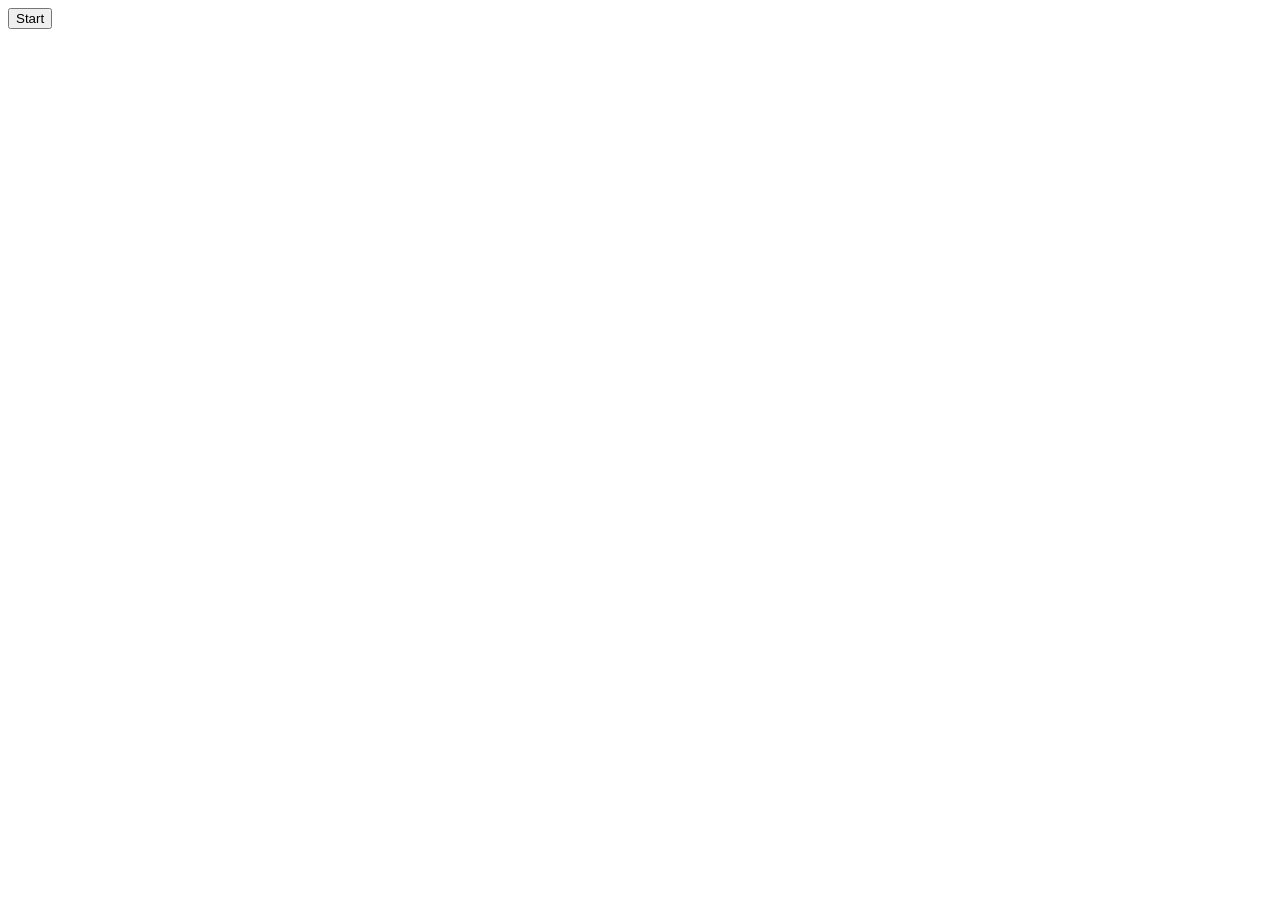
==== index.html @ 1a963737 "Init" ====
<html>
<head>
    <title>Test parallize</title>
    <script>
        const NR_WORKERS = 10

        let workers = Array(NR_WORKERS).fill(0)

        function log(message) {
            document.querySelector('body')
                .insertAdjacentHTML(
                    'beforeend',
                    `<div>${message}</div>`
                )
        }

        function show(message) {
            log(`worker is done: ${message.data}`)
            log(performance.now())
        }

        function startCalc() {
            log(performance.now())
            workers.forEach((w, i) => {
                w.addEventListener('message', show)
                w.postMessage('start')
                log(`start worker ${i}`)
            })
        }

        document.addEventListener('DOMContentLoaded', () => {
            workers = workers.map(_ => new Worker('workertest.js'))
            document.querySelector('button')
                .addEventListener('click', startCalc)
        })
    </script>
</head>
<body>
    <button>Start</button>
</body>
</html>
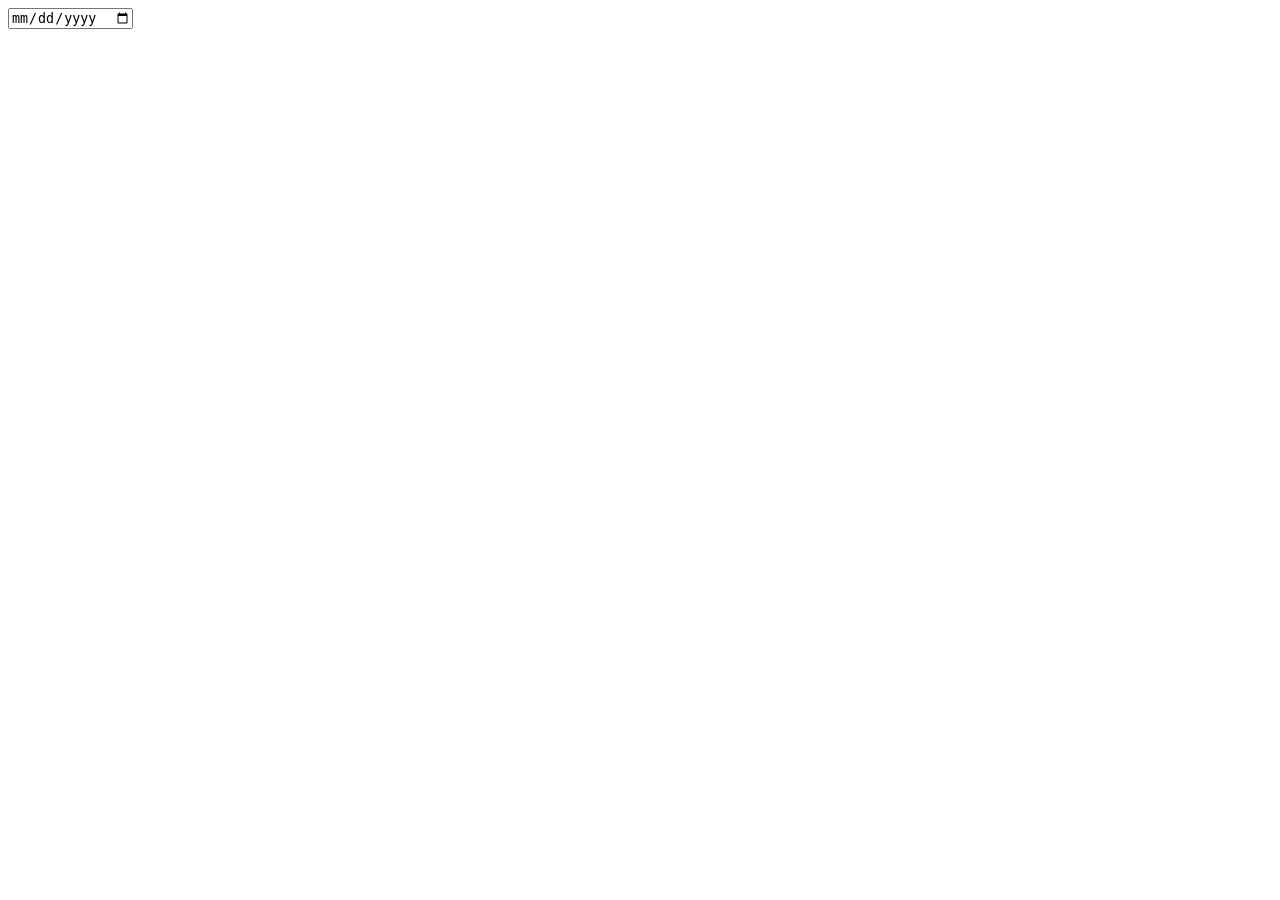
==== commit 8993e57d: "Remove test and previous work" ====
--- a/index.html
+++ b/index.html
@@ -1,41 +1,10 @@
 <html>
 <head>
-    <title>Test parallize</title>
-    <script>
-        const NR_WORKERS = 10
-
-        let workers = Array(NR_WORKERS).fill(0)
-
-        function log(message) {
-            document.querySelector('body')
-                .insertAdjacentHTML(
-                    'beforeend',
-                    `<div>${message}</div>`
-                )
-        }
-
-        function show(message) {
-            log(`worker is done: ${message.data}`)
-            log(performance.now())
-        }
-
-        function startCalc() {
-            log(performance.now())
-            workers.forEach((w, i) => {
-                w.addEventListener('message', show)
-                w.postMessage('start')
-                log(`start worker ${i}`)
-            })
-        }
-
-        document.addEventListener('DOMContentLoaded', () => {
-            workers = workers.map(_ => new Worker('workertest.js'))
-            document.querySelector('button')
-                .addEventListener('click', startCalc)
-        })
-    </script>
+    <title>Calender</title>
+    <script type="module" src="script.js"></script>
+    <link type="text/css" rel="stylesheet" href="style.css" />
 </head>
 <body>
-    <button>Start</button>
+    <input type="date" />
 </body>
 </html>
--- a/style.css
+++ b/style.css
@@ -0,0 +1,83 @@
+#spinner {
+    animation: spin-animation .5s linear infinite;
+    display: inline-block;
+    position: relative;
+    top: 1vmin;
+    font-size: 5vmin;
+}
+#spinner::after {
+    content: '◔';
+}
+@keyframes spin-animation {
+    0% {
+        transform: rotate(0deg);
+    }
+
+    100% {
+        transform: rotate(360deg);
+    }
+}
+
+.grid {
+    display: inline-grid;
+    grid-template: repeat(8, 1fr) / repeat(7, 1fr);
+    grid-gap: .2vmin;
+    width: auto;
+    margin: 6vmin;
+}
+
+.grid > div {
+    width: 10vmin;
+    height: 10vmin;
+    background-color: var(--main-color);
+    border: .3vmin inset var(--main-color);
+    border-radius: 3px;
+}
+
+.grid > div.tile_ {
+    border: none;
+}
+.grid > div.tile_date {
+    --main-color: black;
+    background-color: transparent;
+    display: flex;
+    justify-content: center;
+    align-items: center;
+    font-size: 7vmin;
+}
+.tile_0 {
+    --main-color: maroon;
+}
+.tile_1 {
+    --main-color: red;
+}
+.tile_2 {
+    --main-color: purple;
+}
+.tile_3 {
+    --main-color: fuchsia;
+}
+.tile_4 {
+    --main-color: green;
+}
+.tile_5 {
+    --main-color: lime;
+}
+.tile__ {
+    --main-color: olive;
+}
+.tile_6 {
+    --main-color: navy;
+}
+.tile_7 {
+    --main-color: blue;
+}
+.tile_8 {
+    --main-color: teal;
+}
+.tile_9 {
+    --main-color: aqua;
+}
+.tile_x {
+    --main-color: grey;
+}
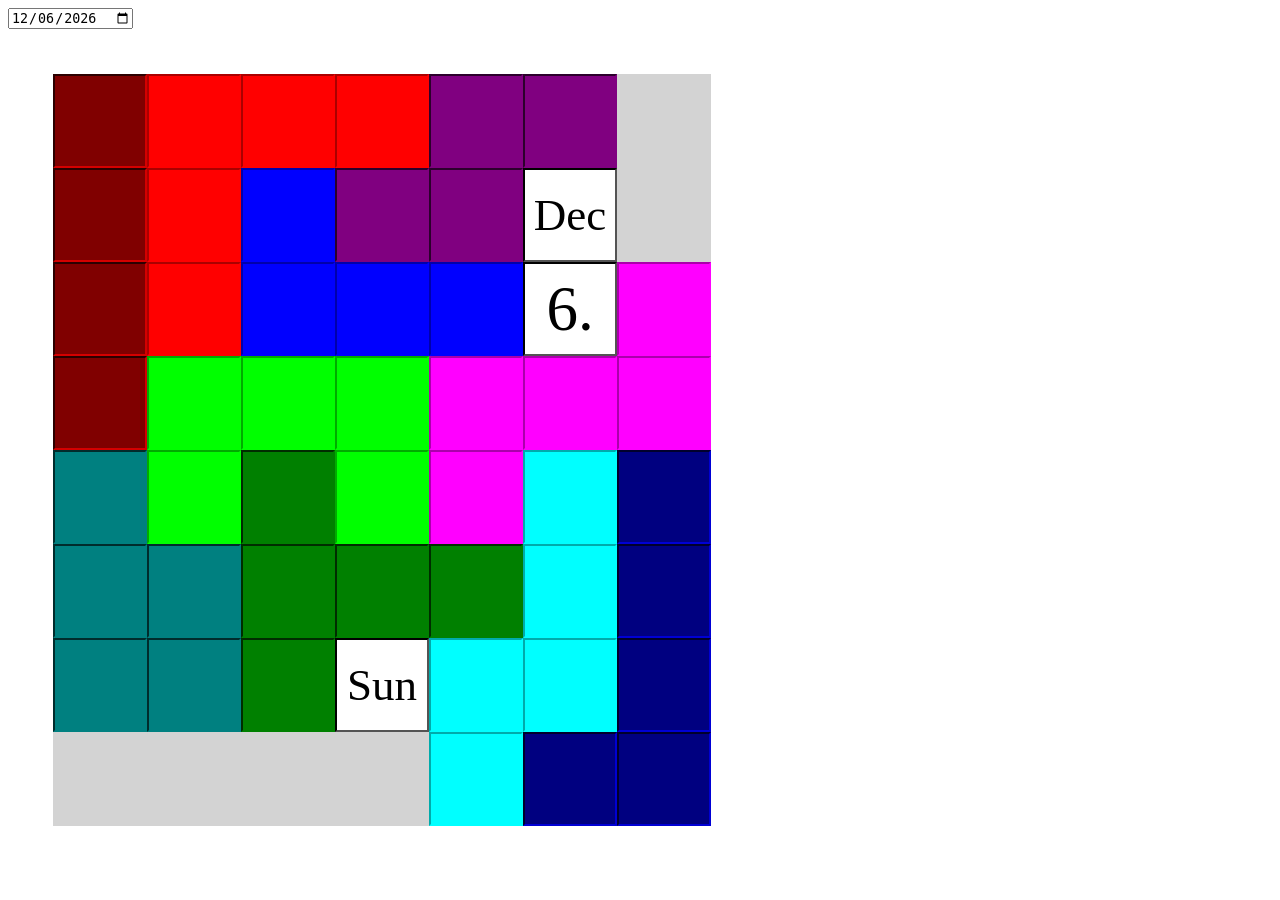
==== commit 0f88e1ea: "Läuft wieder" ====
--- a/index.html
+++ b/index.html
@@ -1,6 +1,6 @@
 <html>
 <head>
-    <title>Calender</title>
+    <title>Solve Tile Calendar</title>
     <script type="module" src="script.js"></script>
     <link type="text/css" rel="stylesheet" href="style.css" />
 </head>
--- a/style.css
+++ b/style.css
@@ -1,3 +1,7 @@
+input[type="date"] {
+    display: block
+}
+
 #spinner {
     animation: spin-animation .5s linear infinite;
     display: inline-block;
@@ -21,9 +25,9 @@
 .grid {
     display: inline-grid;
     grid-template: repeat(8, 1fr) / repeat(7, 1fr);
-    grid-gap: .2vmin;
+    /* grid-gap: 2vmin; */
     width: auto;
-    margin: 6vmin;
+    margin: 5vmin;
 }
 
 .grid > div {
@@ -31,11 +35,11 @@
     height: 10vmin;
     background-color: var(--main-color);
     border: .3vmin inset var(--main-color);
-    border-radius: 3px;
+    /* border-radius: 3px; */
 }
 
-.grid > div.tile_ {
-    border: none;
+.grid > div.tile_x {
+    border-style: solid;
 }
 .grid > div.tile_date {
     --main-color: black;
@@ -43,8 +47,17 @@
     display: flex;
     justify-content: center;
     align-items: center;
+    font-size: 5vmin;
+}
+.grid>div.tile_day {
+    --main-color: black;
+    background-color: transparent;
+    display: flex;
+    justify-content: center;
+    align-items: center;
     font-size: 7vmin;
 }
+
 .tile_0 {
     --main-color: maroon;
 }
@@ -79,5 +92,6 @@
     --main-color: aqua;
 }
 .tile_x {
-    --main-color: grey;
+    --main-color: #d3d3d3;
+    border: none;
 }
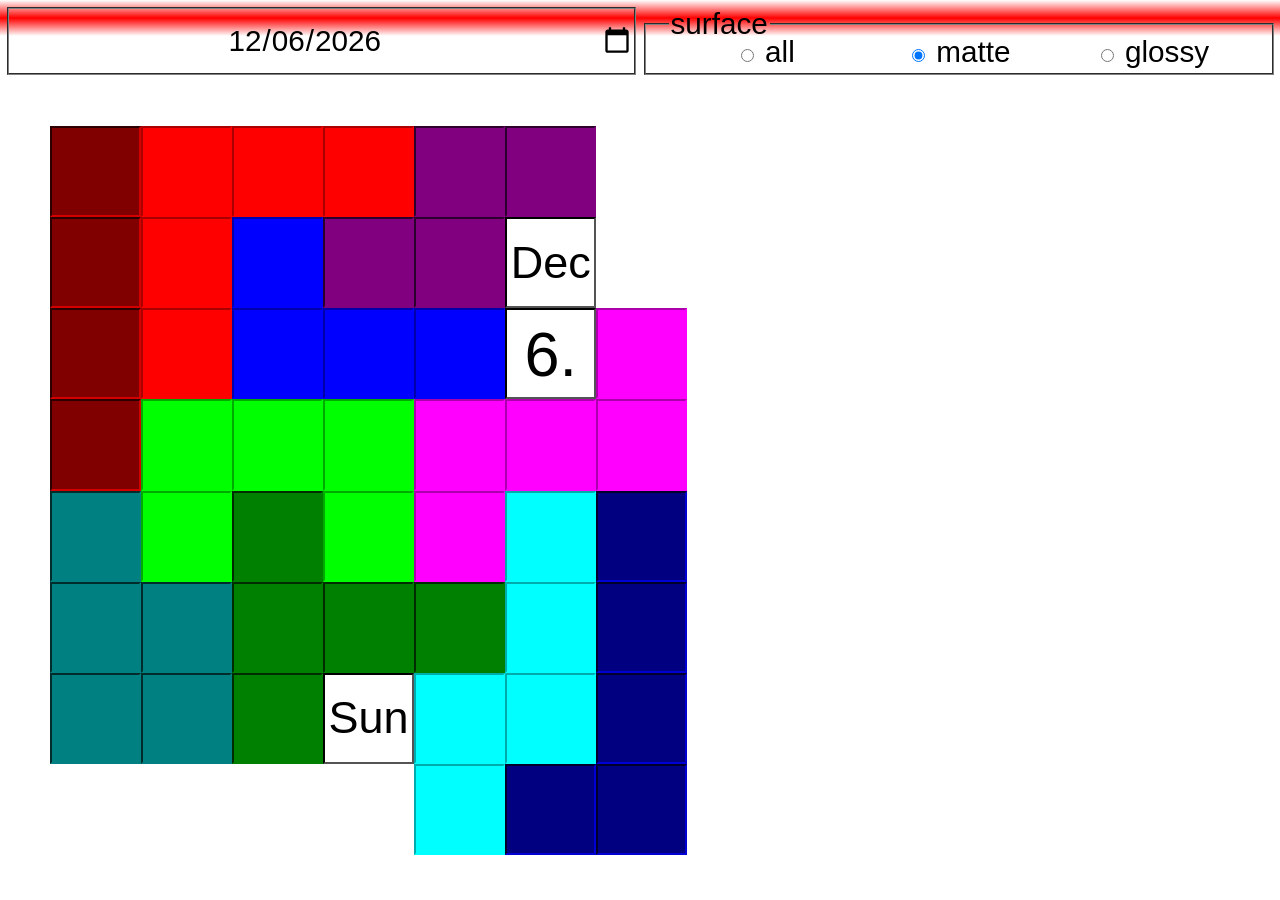
==== commit 7aace33a: "Nicer" ====
--- a/index.html
+++ b/index.html
@@ -1,10 +1,17 @@
 <html>
 <head>
-    <title>Solve Tile Calendar</title>
+    <title>Calender</title>
     <script type="module" src="script.js"></script>
     <link type="text/css" rel="stylesheet" href="style.css" />
 </head>
 <body>
     <input type="date" />
+    <fieldset class="surface">
+        <legend>surface</legend>
+        <label><input type="radio" name="surface" value="0"> all</label>
+        <label><input checked type="radio" name="surface" value="1"> matte</label>
+        <label><input type="radio" name="surface" value="2"> glossy</label>
+    </fieldset>
+    <div class="solutions"></div>
 </body>
 </html>
--- a/style.css
+++ b/style.css
@@ -1,41 +1,93 @@
-input[type="date"] {
-    display: block
+body {
+    margin: .5vmin;
+    height: calc(100vh - 1vmin);
+    display: grid;
+    grid-template: 8vmin auto / 1fr 1fr;
+    grid-template-areas:
+        "date surface"
+        "board board";
+    grid-gap: .5vmin;
+    overflow: hidden;
+    font-family: sans-serif;
+    font-size: 3.3vmin;
+    --cell-size: calc((100vh - 19vmin) / 8);
 }
-
-#spinner {
-    animation: spin-animation .5s linear infinite;
-    display: inline-block;
-    position: relative;
-    top: 1vmin;
-    font-size: 5vmin;
-}
-#spinner::after {
-    content: '◔';
-}
-@keyframes spin-animation {
-    0% {
-        transform: rotate(0deg);
-    }
-
-    100% {
-        transform: rotate(360deg);
+@media screen and (orientation:portrait) {
+    body {
+        grid-template: 8vmin 8vmin auto / 1fr;
+        grid-template-areas:
+            "date"
+            "surface"
+            "board";
+        --cell-size: calc((100vw - 10vmin) / 7);
     }
 }
 
+.running {
+    background-size: 100% 200%;
+    background-image: linear-gradient(white 0%, red 1%, white 2%, white 50%, red 51%, white 52%);
+    animation: calc-animation 2s linear infinite;
+}
+@keyframes calc-animation {
+    0% {
+        background-position-y: 0%;
+    }
+    100% {
+        background-position-y: -100%;
+    }
+}
+
+input[type="date"] {
+    font-family: inherit;
+    font-size: inherit;
+    border: 2px groove grey;
+    grid-area: date;
+    background-color: transparent;
+    text-align: center;
+    margin: 2px;
+}
+fieldset {
+    grid-area: surface;
+    display: grid;
+    grid-template: 1fr / repeat(3, 1fr);
+    align-content: center;
+    border: 2px groove grey;
+    margin: 2px;
+}
+fieldset label {
+    text-align: center;
+}
+
+.solutions {
+    grid-area: board;
+    display: flex;
+    overflow: auto;
+    scroll-snap-type: x mandatory;
+    scroll-padding: 5vmin;
+}
+
 .grid {
+    scroll-snap-align: start;
+    scroll-padding: 5vmin;
     display: inline-grid;
-    grid-template: repeat(8, 1fr) / repeat(7, 1fr);
-    /* grid-gap: 2vmin; */
+    grid-template: repeat(8, var(--cell-size)) / repeat(7, var(--cell-size));
+    /* grid-gap: .2vmin; */
     width: auto;
     margin: 5vmin;
 }
 
 .grid > div {
-    width: 10vmin;
-    height: 10vmin;
     background-color: var(--main-color);
     border: .3vmin inset var(--main-color);
     /* border-radius: 3px; */
+}
+
+.grid > .text {
+    grid-area: 1 / 2 / span 2 / span 5;
+    display: flex;
+    justify-content: center;
+    align-items: center;
+    background-color: lightyellow;
 }
 
 .grid > div.tile_x {
@@ -43,7 +95,7 @@
 }
 .grid > div.tile_date {
     --main-color: black;
-    background-color: transparent;
+    background-color: white;
     display: flex;
     justify-content: center;
     align-items: center;
@@ -51,7 +103,7 @@
 }
 .grid>div.tile_day {
     --main-color: black;
-    background-color: transparent;
+    background-color: white;
     display: flex;
     justify-content: center;
     align-items: center;
@@ -92,6 +144,6 @@
     --main-color: aqua;
 }
 .tile_x {
-    --main-color: #d3d3d3;
+    --main-color: transparent;
     border: none;
 }
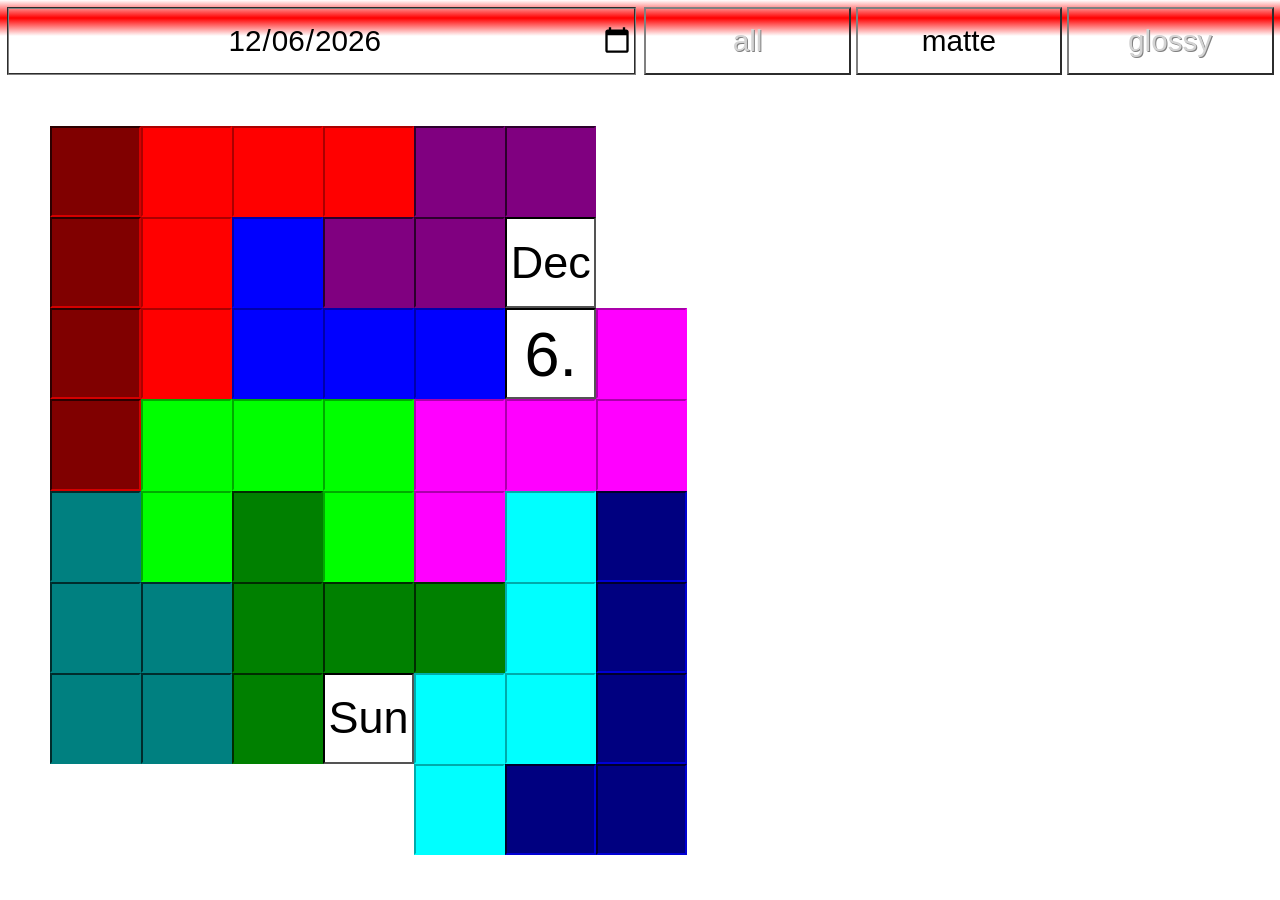
==== commit 7105ad06: "Better caching" ====
--- a/index.html
+++ b/index.html
@@ -7,10 +7,10 @@
 <body>
     <input type="date" />
     <fieldset class="surface">
-        <legend>surface</legend>
-        <label><input type="radio" name="surface" value="0"> all</label>
-        <label><input checked type="radio" name="surface" value="1"> matte</label>
-        <label><input type="radio" name="surface" value="2"> glossy</label>
+        <!-- legend>surface</legend -->
+        <input type="radio" id="s0" name="surface" value="0"><label for="s0">all</label>
+        <input checked type="radio" id="s1" name="surface" value="1"><label for="s1">matte</label>
+        <input type="radio" id="s2" name="surface" value="2"><label for="s2">glossy</label>
     </fieldset>
     <div class="solutions"></div>
 </body>
--- a/style.css
+++ b/style.css
@@ -38,24 +38,41 @@
 }
 
 input[type="date"] {
+    grid-area: date;
+    display: block;
+    margin: 2px;
+    border: 2px groove grey;
+    background-color: transparent;
     font-family: inherit;
     font-size: inherit;
-    border: 2px groove grey;
-    grid-area: date;
-    background-color: transparent;
     text-align: center;
-    margin: 2px;
 }
 fieldset {
     grid-area: surface;
     display: grid;
     grid-template: 1fr / repeat(3, 1fr);
     align-content: center;
-    border: 2px groove grey;
+    grid-gap: .5vmin;
+    /* border: 2px groove grey; */
+    border: none;
+    padding: 0;
     margin: 2px;
 }
 fieldset label {
+    color: lightgrey;
+    text-shadow: 1px 1px gray;
+    display: flex;
+    justify-content: center;
+    align-items: center;
+    border: 2px outset grey;
     text-align: center;
+}
+fieldset input {
+    display: none;
+}
+fieldset input:checked + label {
+    color: inherit;
+    text-shadow: none;
 }
 
 .solutions {
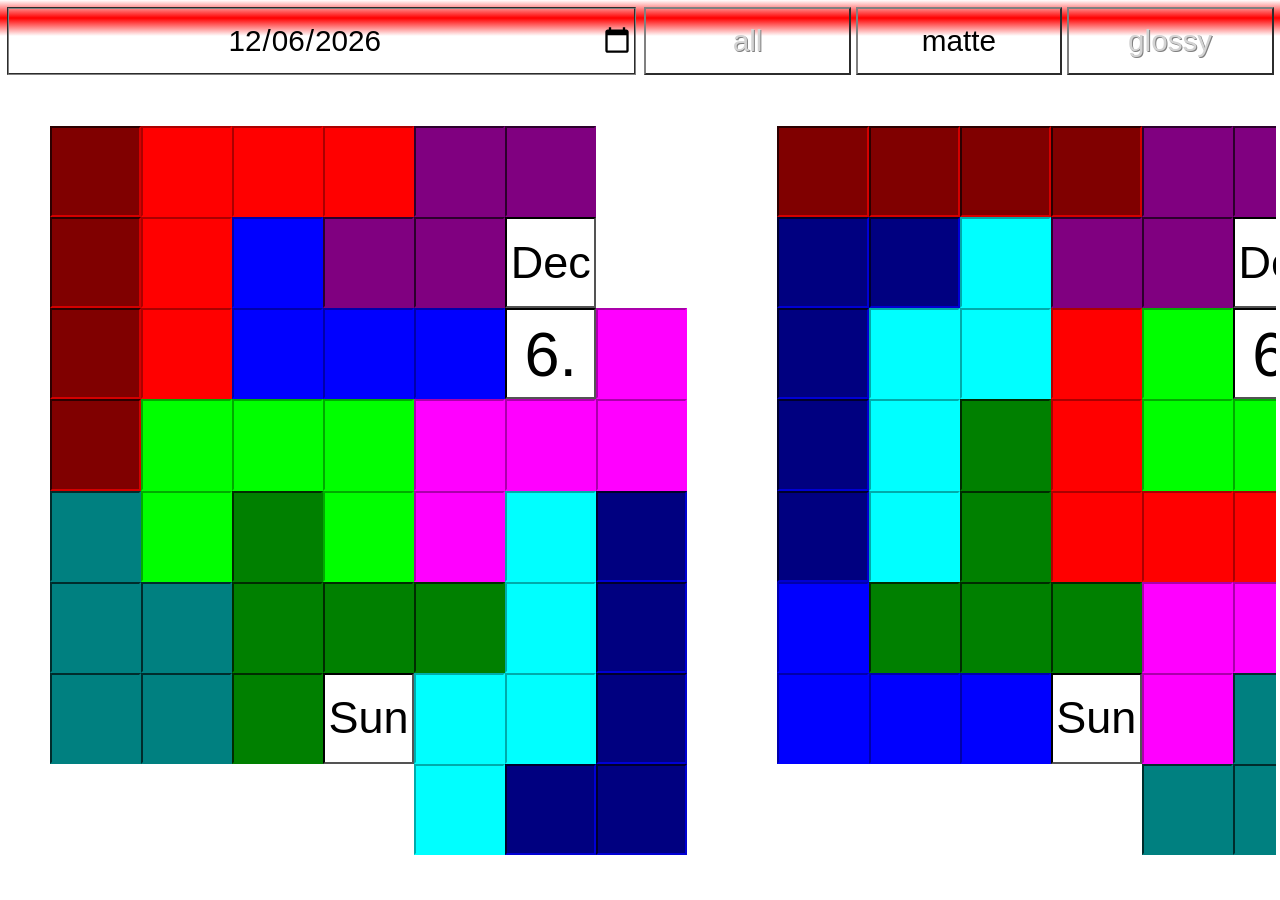
==== commit 86220f4e: "Favicon, caching, ..." ====
--- a/index.html
+++ b/index.html
@@ -3,6 +3,7 @@
     <title>Calender</title>
     <script type="module" src="script.js"></script>
     <link type="text/css" rel="stylesheet" href="style.css" />
+    <link rel="icon" type="image/png" href="favicon-96x96.png" sizes="96x96">
 </head>
 <body>
     <input type="date" />
